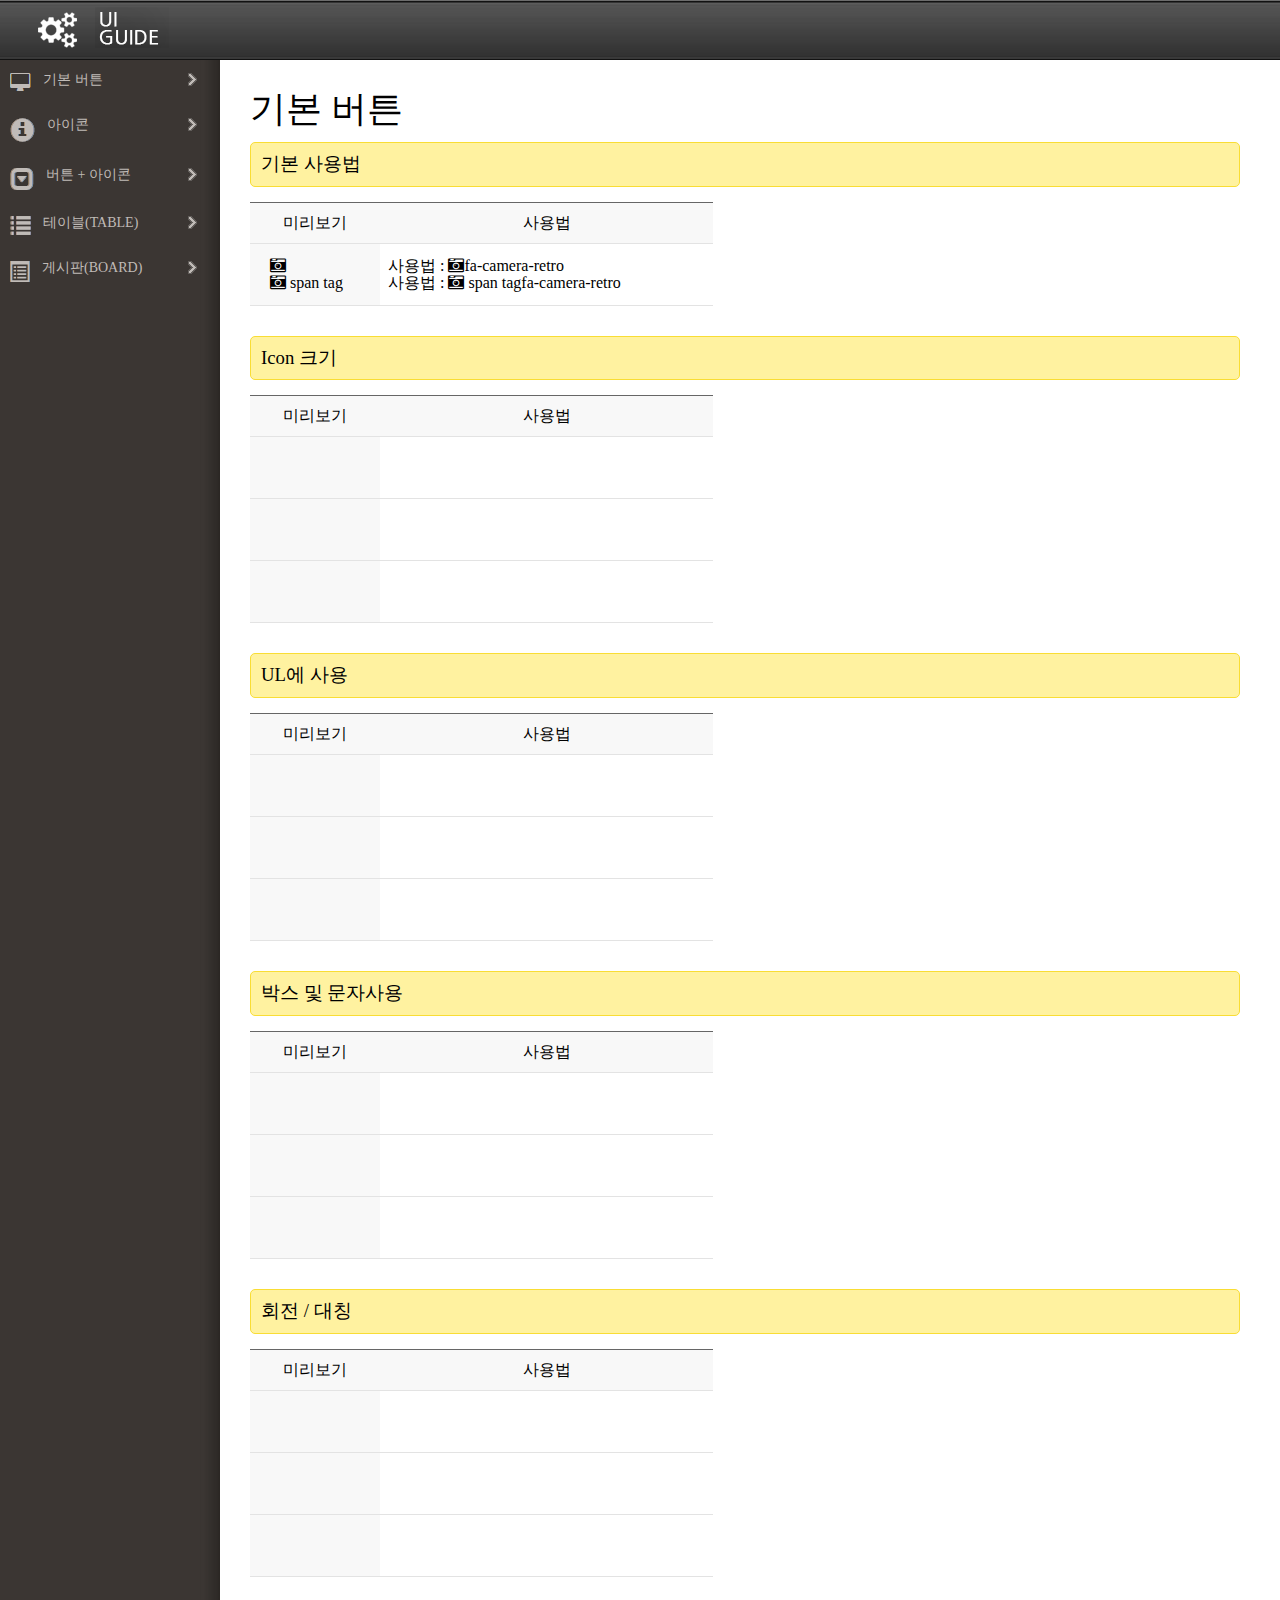
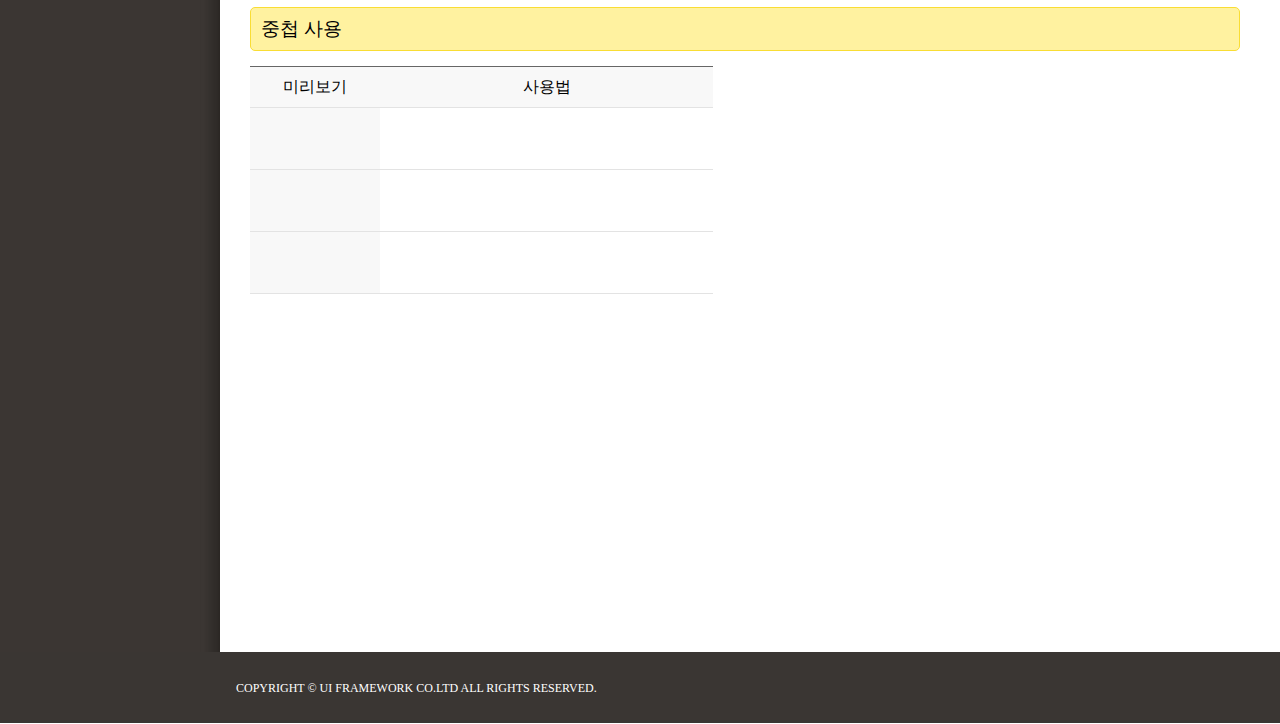
==== 20190103/icon.html @ 59a9c542 "3시간 째" ====
<!DOCTYPE html>
<html lang="en">
<head>
	<meta charset="UTF-8">
	<title>UI Guide</title>
	<link rel="stylesheet" href="./css/icon.css">          	
	<link rel="stylesheet" href="./css/font-awesome-4.7.0/css/font-awesome.css">                                  
</head>
<body>
	<div class="main-container">	
		<nav class="top-nav">
			<ul>
				<li class="logo"><img src="img/logo.png" alt="logo"></li>
				<li><img src="img/title.png" alt="title"></li>	
			</ul>
		</nav>
		<div class="container">
			<nav class="side-nav">
				<ul>
					<li>
						<div class="container">
							<div class="container">
								<div class="icon"><img src="./img/side-nav-1-icon.png" alt="icon"></div>
								<div class="btn-name">기본 버튼</div>
							</div>
							<div class="arrow-right"></div>
						</div>
					</li>
					<li>
						<div class="container">
							<div class="container">
								<div class="icon"><img src="./img/side-nav-2-icon.png" alt="icon"></div>
								<div class="btn-name">아이콘</div>
							</div>
							<div class="arrow-right"></div>
						</div>
					</li>
					<li>
						<div class="container">
							<div class="container">
								<div class="icon"><img src="./img/side-nav-3-icon.png" alt="icon"></div>
								<div class="btn-name">버튼 + 아이콘</div>
							</div>
							<div class="arrow-right"></div>
						</div>
					</li>
					<li>
						<div class="container">
							<div class="container">
								<div class="icon"><img src="./img/side-nav-4-icon.png" alt="icon"></div>
								<div class="btn-name">테이블(TABLE)</div>
							</div>
							<div class="arrow-right"></div>
						</div>
					</li>
					<li>
						<div class="container">
							<div class="container">
								<div class="icon"><img src="./img/side-nav-5-icon.png" alt="icon"></div>
								<div class="btn-name">게시판(BOARD)</div>
							</div>
							<div class="arrow-right"></div>
						</div>
					</li>
				</ul>
			</nav>
			<div>
				<article>
					<h2>기본 버튼</h2>
					<div class="list-container">
						<div class="sub-title">
							<h3>기본 사용법</h3>
						</div>
						<table>
							<tr>
								<th>미리보기</th>
								<th>사용법</th>
							</tr>
							<tr>
								<td>
									<i class="fa fa-camera-retro"></i> <br>
									<span class="fa fa-camera-retro"> span tag</span>
								</td>
								<td>
									사용법 : <code><i class="fa fa-camera-retro"></i></code>fa-camera-retro <br>
									사용법 : <code><span class="fa fa-camera-retro"> span tag</span></code>fa-camera-retro
								</td>
							</tr>
						</table>
					</div>
					<div class="list-container">
						<div class="sub-title">
							<h3>Icon 크기</h3>
						</div>
						<table>
							<tr>
								<th>미리보기</th>
								<th>사용법</th>
							</tr>
							<tr>
								<td></td>
								<td></td>
							</tr>
							<tr>
								<td></td>
								<td></td>
							</tr>
							<tr>
								<td></td>
								<td></td>
							</tr>
						</table>
					</div>
					<div class="list-container">
						<div class="sub-title">
							<h3>UL에 사용</h3>
						</div>
						<table>
							<tr>
								<th>미리보기</th>
								<th>사용법</th>
							</tr>
							<tr>
								<td></td>
								<td></td>
							</tr>
							<tr>
								<td></td>
								<td></td>
							</tr>
							<tr>
								<td></td>
								<td></td>
							</tr>
						</table>
					</div>
					<div class="list-container">
						<div class="sub-title">
							<h3>박스 및 문자사용</h3>
						</div>
						<table>
							<tr>
								<th>미리보기</th>
								<th>사용법</th>
							</tr>
							<tr>
								<td></td>
								<td></td>
							</tr>
							<tr>
								<td></td>
								<td></td>
							</tr>
							<tr>
								<td></td>
								<td></td>
							</tr>
						</table>
					</div>
					<div class="list-container">
						<div class="sub-title">
							<h3>회전 / 대칭</h3>
						</div>
						<table>
							<tr>
								<th>미리보기</th>
								<th>사용법</th>
							</tr>
							<tr>
								<td></td>
								<td></td>
							</tr>
							<tr>
								<td></td>
								<td></td>
							</tr>
							<tr>
								<td></td>
								<td></td>
							</tr>
						</table>
					</div>
					<div class="list-container">
						<div class="sub-title">
							<h3>중첩 사용</h3>
						</div>
						<table>
							<tr>
								<th>미리보기</th>
								<th>사용법</th>
							</tr>
							<tr>
								<td></td>
								<td></td>
							</tr>
							<tr>
								<td></td>
								<td></td>
							</tr>
							<tr>
								<td></td>
								<td></td>
							</tr>
						</table>
					</div>
				</article>
			</div>
		</div>
		<footer>
			<p>COPYRIGHT © UI FRAMEWORK CO.LTD ALL RIGHTS RESERVED.</p>
		</footer>
	</div>
</body>
</html>
---- 20190103/css/icon.css ----
/* layout */
*{margin:0;padding:0;}
body{line-height: 1;overflow-x: hidden;}
ul, li{list-style: none;}
a{text-decoration: none;color:inherit;}
th,strong,h1,h2,h3,h4,h5,h6{font-weight:100}
th,td{border-left:none;border-right: none;border-bottom: #e3e3e3 solid 1px;}
th{padding:12px 20px;}
td{height:61px;}
table{border-collapse: collapse;}
button,input{
	border:none;	
}

.top-nav{color:white;width:100vw;height:60px;background: url(../img/img-background.jpg) no-repeat center / cover}
.top-nav li{display: inline-flex;}
.logo{margin: 12px 14px 12px 38px;width:39px;height:36px;}

.side-nav{width:220px;height:2192px;color:#c0bbb7;font-size:14px;background: url(../img/side-nav.jpg) no-repeat center / cover;}
.side-nav li{border-image: url(../img/side-nav.jpg);border-top:3px solid transparent; font-size:14px;padding:10px 23px 10px 10px; }
.side-nav li>.container{justify-content: space-between;}
.btn-name{padding-left: 12px;}
.icon{width: auto;}
.arrow-right{background: url(../img/angle-right.png);width: 9px;height:13px;}
.btn-name{}


.container{display: flex;}
.list-container{margin-bottom: 15px;padding-top: 15px;}
article{width:990px; padding:31px 0 221px 30px;}
article>h2{ font-size:36px; } 
.sub-title{ border: #f9dd34 1px solid; border-radius: 5px; padding: 12px 0 12px 10px; background: #fff2a0; margin-bottom: 15px}
table{border-top:#666 1px solid;}
th{background: #f8f8f8;}
table tr td:nth-child(1){background: #f8f8f8;padding-left: 20px; width: 110px}
table tr td:nth-child(n+2){width:325px;padding-left: 8px;}
table tr td .button{
	padding:10px;
	border-radius: 5px
}
table tr td:nth-child(3) .button{
	padding-top:5px;
	padding-bottom :5px;
}
table tr td:nth-child(4).button{
	padding-top:15px;
	padding-bottom:15px;
}
.list-container:nth-child(2) .button{ background: #f7f7f7; }
.list-container:nth-child(3) .button{ background: #ffea00; }
.list-container:nth-child(4) .button{ background: #493334;color:white; }
.list-container:nth-child(5) .button{ background: #ff5b49;color:white; }
.list-container:nth-child(6) .button{ background: #0dc5b9;color:white; }
.list-container:nth-child(7) .button{ background: #4aaded;color:white; }
footer{background: url(../img/footer-background.png) no-repeat center / cover;color:white;font-size:12px; height:71px; width: 100vw;}
footer>p{padding: 30px 0 30px 236px;}
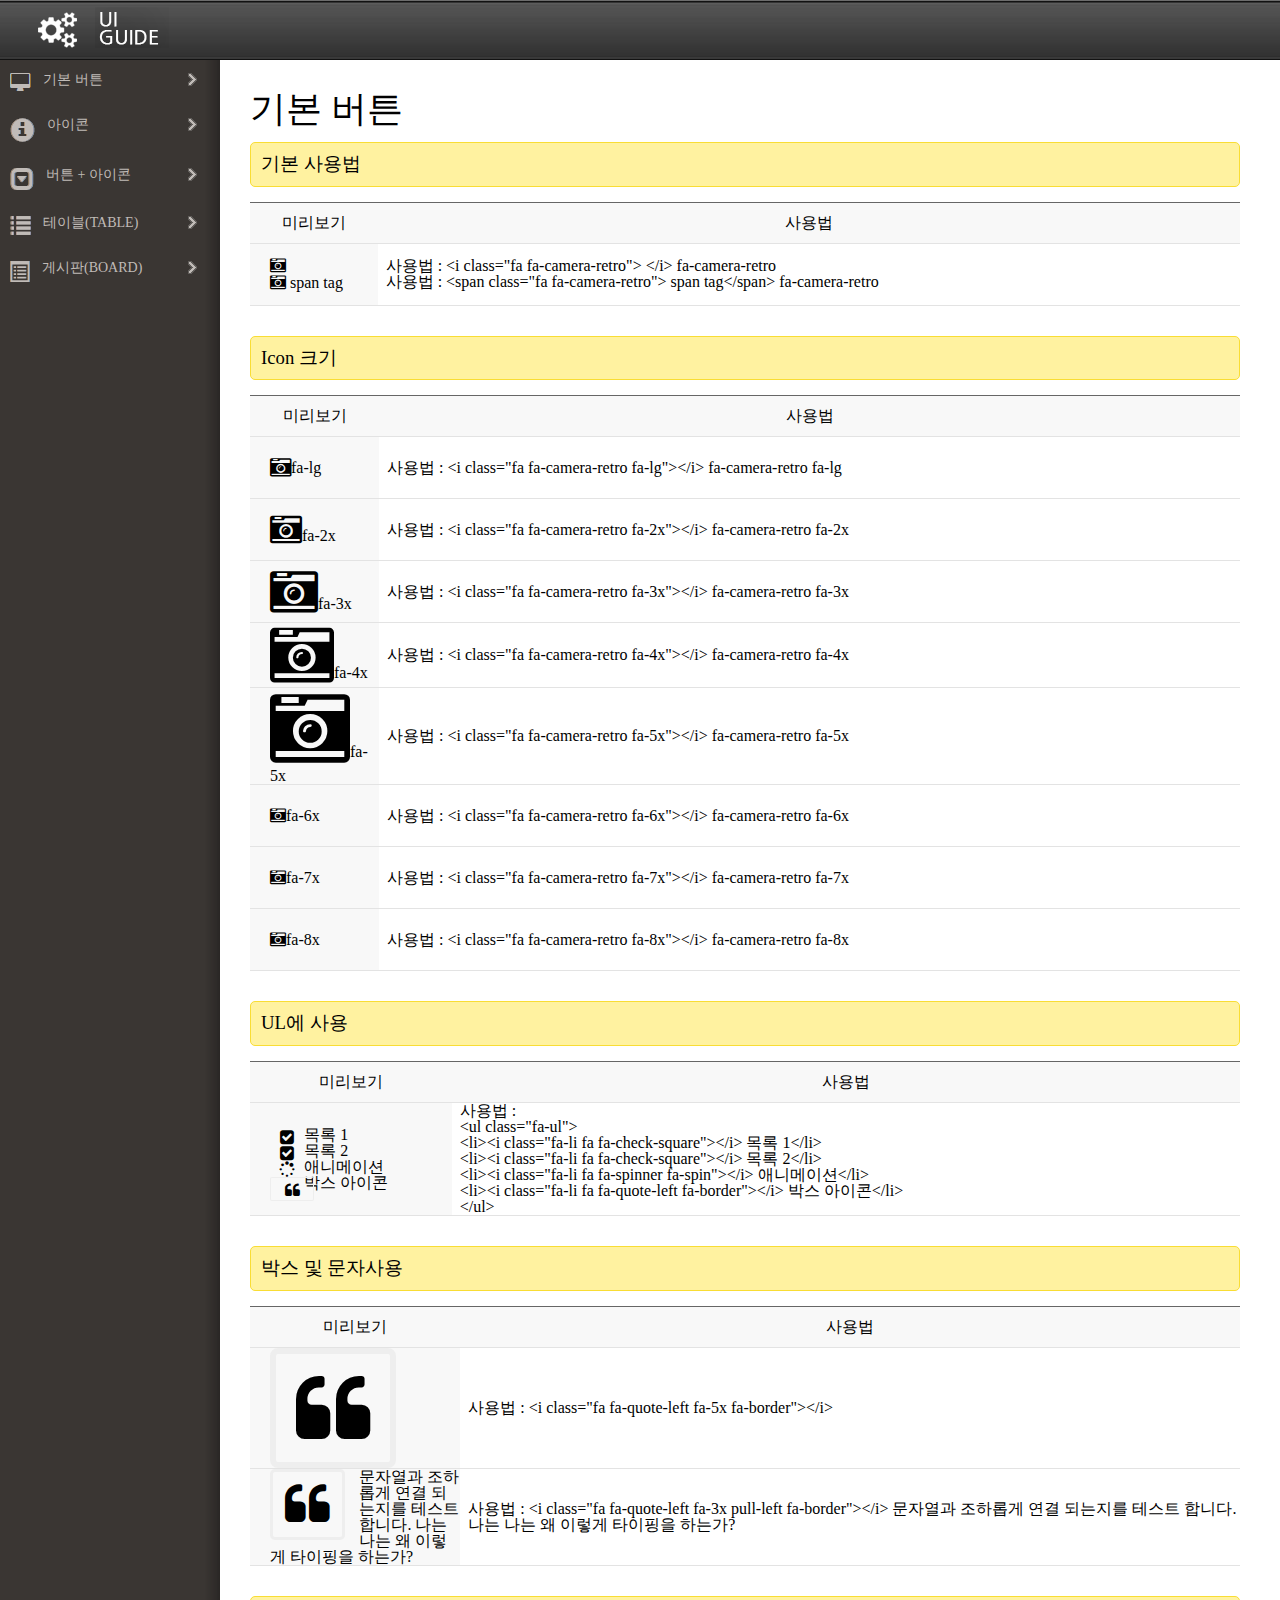
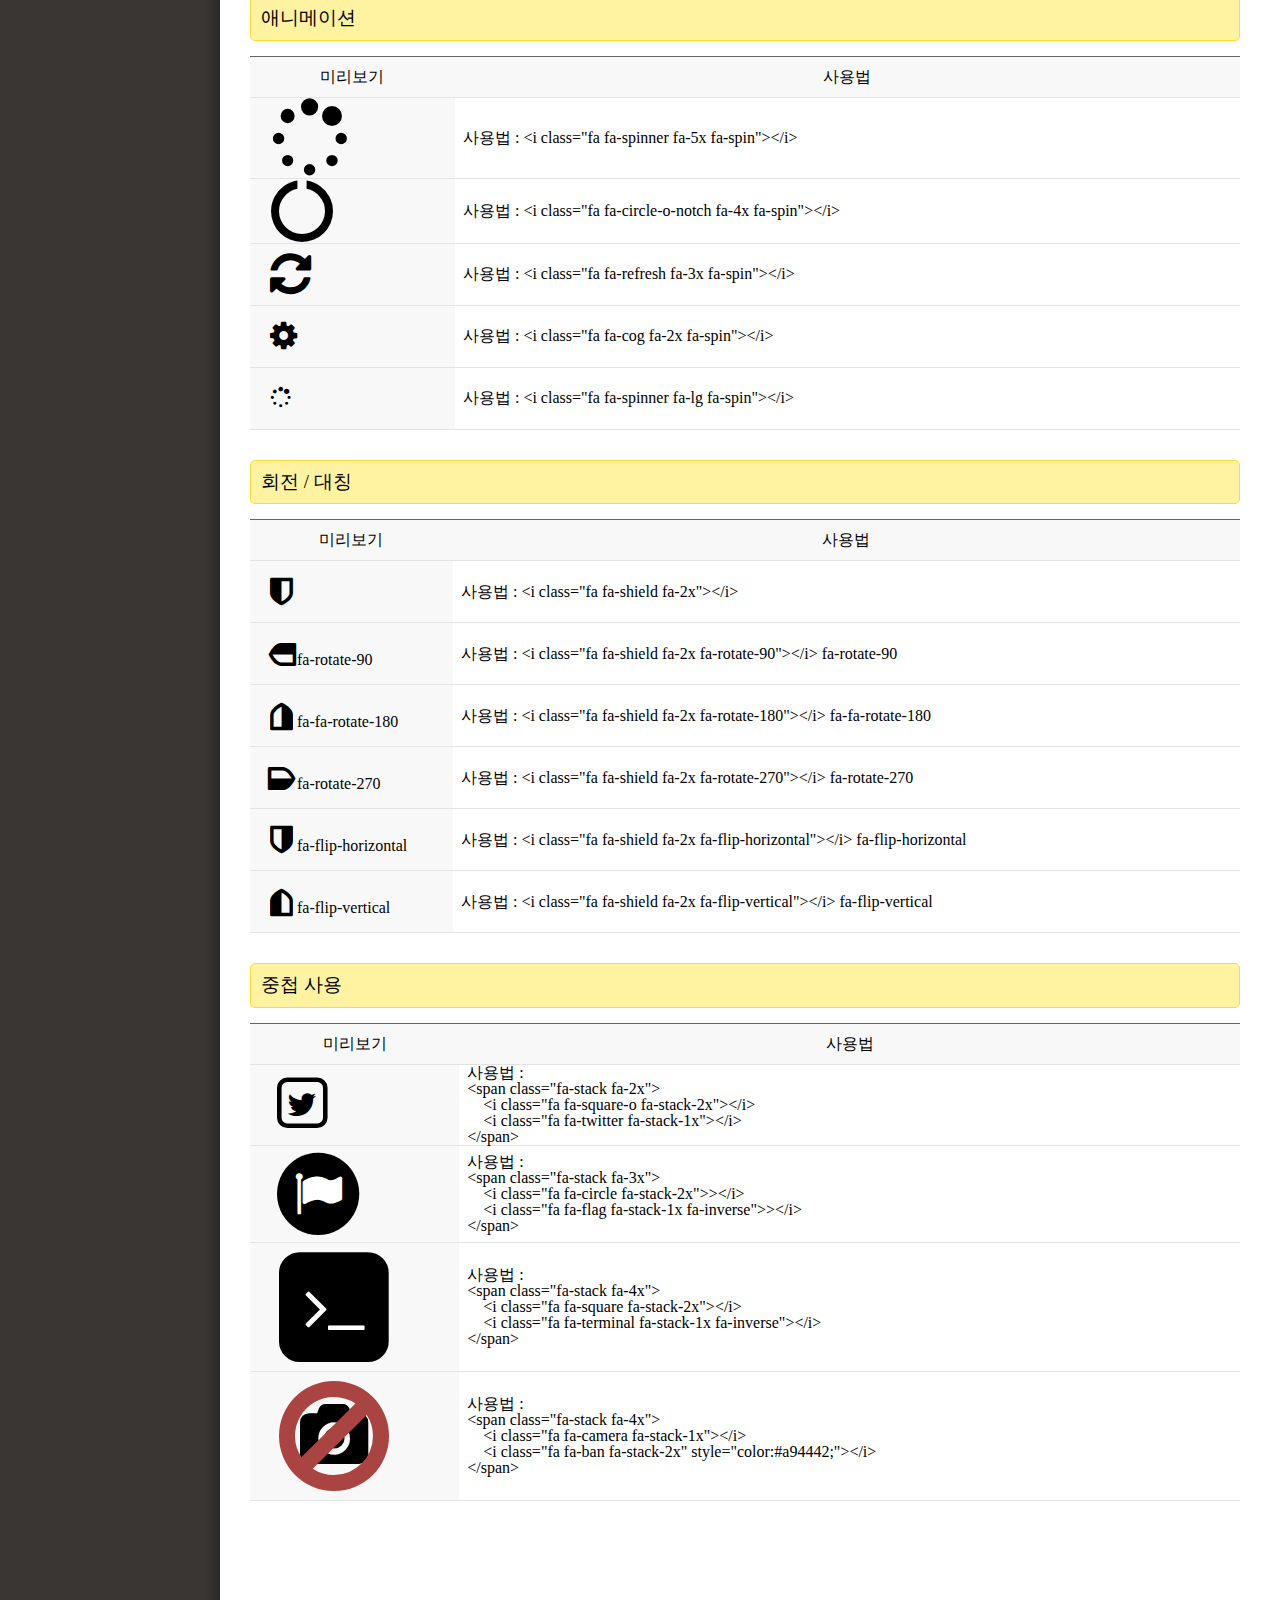
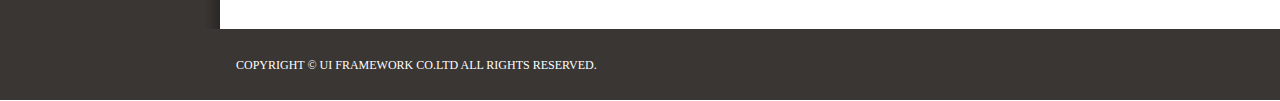
==== commit f5a90156: "icon.html 완료" ====
--- a/20190103/icon.html
+++ b/20190103/icon.html
@@ -82,8 +82,8 @@
 									<span class="fa fa-camera-retro"> span tag</span>
 								</td>
 								<td>
-									사용법 : <code><i class="fa fa-camera-retro"></i></code>fa-camera-retro <br>
-									사용법 : <code><span class="fa fa-camera-retro"> span tag</span></code>fa-camera-retro
+									사용법 : &lt;i class="fa fa-camera-retro"&gt; &lt;/i&gt; fa-camera-retro <br>
+									사용법 : &lt;span class="fa fa-camera-retro"&gt; span tag&lt;/span&gt; fa-camera-retro
 								</td>
 							</tr>
 						</table>
@@ -97,41 +97,92 @@
 								<th>미리보기</th>
 								<th>사용법</th>
 							</tr>
-							<tr>
-								<td></td>
-								<td></td>
-							</tr>
-							<tr>
-								<td></td>
-								<td></td>
-							</tr>
-							<tr>
-								<td></td>
-								<td></td>
-							</tr>
-						</table>
-					</div>
-					<div class="list-container">
-						<div class="sub-title">
-							<h3>UL에 사용</h3>
-						</div>
-						<table>
-							<tr>
-								<th>미리보기</th>
-								<th>사용법</th>
-							</tr>
-							<tr>
-								<td></td>
-								<td></td>
-							</tr>
-							<tr>
-								<td></td>
-								<td></td>
-							</tr>
-							<tr>
-								<td></td>
-								<td></td>
-							</tr>
+
+							<tr>
+								<td><i class="fa fa-camera-retro fa-lg"></i>fa-lg</td>
+								<td>
+									사용법 : &lt;i class="fa fa-camera-retro fa-lg"&gt;&lt;/i&gt; fa-camera-retro fa-lg
+								</td>
+							</tr>
+
+							<tr>
+								<td><i class="fa fa-camera-retro fa-2x"></i>fa-2x</td>
+								<td>
+									사용법 : &lt;i class="fa fa-camera-retro fa-2x"&gt;&lt;/i&gt; fa-camera-retro fa-2x
+								</td>
+							</tr>
+
+							<tr>
+								<td><i class="fa fa-camera-retro fa-3x"></i>fa-3x</td>
+								<td>
+									사용법 : &lt;i class="fa fa-camera-retro fa-3x"&gt;&lt;/i&gt; fa-camera-retro fa-3x
+								</td>
+							</tr>
+
+							<tr>
+								<td><i class="fa fa-camera-retro fa-4x"></i>fa-4x</td>
+								<td>
+									사용법 : &lt;i class="fa fa-camera-retro fa-4x"&gt;&lt;/i&gt; fa-camera-retro fa-4x
+								</td>
+							</tr>
+
+							<tr>
+								<td><i class="fa fa-camera-retro fa-5x"></i>fa-5x</td>
+								<td>
+									사용법 : &lt;i class="fa fa-camera-retro fa-5x"&gt;&lt;/i&gt; fa-camera-retro fa-5x
+								</td>
+							</tr>
+
+							<tr>
+								<td><i class="fa fa-camera-retro fa-6x"></i>fa-6x</td>
+								<td>
+									사용법 : &lt;i class="fa fa-camera-retro fa-6x"&gt;&lt;/i&gt; fa-camera-retro fa-6x
+								</td>
+							</tr>
+
+							<tr>
+								<td><i class="fa fa-camera-retro fa-7x"></i>fa-7x</td>
+								<td>
+									사용법 : &lt;i class="fa fa-camera-retro fa-7x"&gt;&lt;/i&gt; fa-camera-retro fa-7x
+								</td>
+							</tr>
+
+							<tr>
+								<td><i class="fa fa-camera-retro fa-8x"></i>fa-8x</td>
+								<td>
+									사용법 : &lt;i class="fa fa-camera-retro fa-8x"&gt;&lt;/i&gt; fa-camera-retro fa-8x
+								</td>
+							</tr>
+						</tr>
+					</table>
+				</div>
+				<div class="list-container">
+					<div class="sub-title">
+						<h3>UL에 사용</h3>
+					</div>
+					<table>
+						<tr>
+							<th>미리보기</th>
+							<th>사용법</th>
+						</tr>
+						<tr>
+							<td>
+								<ul class="fa-ul">
+									<li><i class="fa-li fa fa-check-square"></i> 목록 1</li>
+									<li><i class="fa-li fa fa-check-square"></i> 목록 2</li>
+									<li><i class="fa-li fa fa-spinner fa-spin"></i> 애니메이션</li>
+									<li><i class="fa-li fa fa-quote-left fa-border"></i> 박스 아이콘</li>
+								</ul></td>
+								<td>
+									사용법 : <br>
+									&lt;ul class="fa-ul"&gt;<br>
+									&lt;li&gt;&lt;i class="fa-li fa fa-check-square"&gt;&lt;/i&gt; 목록 1&lt;/li&gt;<br>
+									&lt;li&gt;&lt;i class="fa-li fa fa-check-square"&gt;&lt;/i&gt; 목록 2&lt;/li&gt;<br>
+									&lt;li&gt;&lt;i class="fa-li fa fa-spinner fa-spin"&gt;&lt;/i&gt; 애니메이션&lt;/li&gt;<br>
+									&lt;li&gt;&lt;i class="fa-li fa fa-quote-left fa-border"&gt;&lt;/i&gt; 박스 아이콘&lt;/li&gt;<br>
+									&lt;/ul&gt;
+								</td>
+							</tr>			
 						</table>
 					</div>
 					<div class="list-container">
@@ -144,16 +195,75 @@
 								<th>사용법</th>
 							</tr>
 							<tr>
-								<td></td>
-								<td></td>
-							</tr>
-							<tr>
-								<td></td>
-								<td></td>
-							</tr>
-							<tr>
-								<td></td>
-								<td></td>
+								<td>
+									<i class="fa fa-quote-left fa-5x fa-border"></i>
+								</td>
+								<td>
+									사용법 : &lt;i class="fa fa-quote-left fa-5x fa-border"&gt;&lt;/i&gt;
+								</td>
+							</tr>
+							<tr>
+								<td>
+									<i class="fa fa-quote-left fa-3x pull-left fa-border"></i>문자열과 조하롭게 연결 되는지를 테스트 합니다. 나는 나는 왜 이렇게 타이핑을 하는가?
+								</td>
+								<td>
+									사용법 : &lt;i class="fa fa-quote-left fa-3x pull-left fa-border"&gt;&lt;/i&gt; 문자열과 조하롭게 연결 되는지를 테스트 합니다. 나는 나는 왜 이렇게 타이핑을 하는가?
+								</td>
+							</tr>
+						</table>
+					</div>
+					<div class="list-container">
+						<div class="sub-title">
+							<h3>애니메이션</h3>
+						</div>
+						<table>
+							<tr>
+								<th>미리보기</th>
+								<th>사용법</th>
+							</tr>
+							<tr>
+								<td>
+									<i class="fa fa-spinner fa-5x fa-spin"></i>
+								</td>
+								<td>
+									사용법 : &lt;i class="fa fa-spinner fa-5x fa-spin"&gt;&lt;/i&gt;
+								</td>
+							</tr>
+
+							<tr>
+								<td>
+									<i class="fa fa-circle-o-notch fa-4x fa-spin"></i>
+								</td>
+								<td>
+									사용법 : &lt;i class="fa fa-circle-o-notch fa-4x fa-spin"&gt;&lt;/i&gt;
+								</td>
+							</tr>
+
+							<tr>
+								<td>
+									<i class="fa fa-refresh fa-3x fa-spin"></i>
+								</td>
+								<td>
+									사용법 : &lt;i class="fa fa-refresh fa-3x fa-spin"&gt;&lt;/i&gt;
+								</td>
+							</tr>
+
+							<tr>
+								<td>
+									<i class="fa fa-cog fa-2x fa-spin"></i>
+								</td>
+								<td>
+									사용법 : &lt;i class="fa fa-cog fa-2x fa-spin"&gt;&lt;/i&gt;
+								</td>
+							</tr>
+
+							<tr>
+								<td>
+									<i class="fa fa-spinner fa-lg fa-spin"></i>
+								</td>
+								<td>
+									사용법 : &lt;i class="fa fa-spinner fa-lg fa-spin"&gt;&lt;/i&gt;
+								</td>
 							</tr>
 						</table>
 					</div>
@@ -166,17 +276,39 @@
 								<th>미리보기</th>
 								<th>사용법</th>
 							</tr>
-							<tr>
-								<td></td>
-								<td></td>
-							</tr>
-							<tr>
-								<td></td>
-								<td></td>
-							</tr>
-							<tr>
-								<td></td>
-								<td></td>
+
+							<tr>
+								<td>
+									<i class="fa fa-shield fa-2x"></i>
+								</td>
+								<td>
+									사용법 : &lt;i class="fa fa-shield fa-2x"&gt;&lt;/i&gt;
+								</td>
+							</tr>
+							<tr>
+								<td><i class="fa fa-shield fa-2x fa-rotate-90"></i> fa-rotate-90</td>
+								<td>사용법 : &lt;i class="fa fa-shield fa-2x fa-rotate-90"&gt;&lt;/i&gt; fa-rotate-90
+								</td>
+							</tr>
+							<tr>
+								<td><i class="fa fa-shield fa-2x fa-rotate-180"></i> fa-fa-rotate-180</td>
+								<td>사용법 : &lt;i class="fa fa-shield fa-2x fa-rotate-180"&gt;&lt;/i&gt; fa-fa-rotate-180
+								</td>
+							</tr>
+							<tr>
+								<td><i class="fa fa-shield fa-2x fa-rotate-270"></i> fa-rotate-270</td>
+								<td>사용법 : &lt;i class="fa fa-shield fa-2x fa-rotate-270"&gt;&lt;/i&gt; fa-rotate-270
+								</td>
+							</tr>
+							<tr>
+								<td><i class="fa fa-shield fa-2x fa-flip-horizontal"></i> fa-flip-horizontal</td>
+								<td>사용법 : &lt;i class="fa fa-shield fa-2x fa-flip-horizontal"&gt;&lt;/i&gt; fa-flip-horizontal
+								</td>
+							</tr>
+							<tr>
+								<td><i class="fa fa-shield fa-2x fa-flip-vertical"></i> fa-flip-vertical</td>
+								<td>사용법 : &lt;i class="fa fa-shield fa-2x fa-flip-vertical"&gt;&lt;/i&gt; fa-flip-vertical
+								</td>
 							</tr>
 						</table>
 					</div>
@@ -190,16 +322,67 @@
 								<th>사용법</th>
 							</tr>
 							<tr>
-								<td></td>
-								<td></td>
-							</tr>
-							<tr>
-								<td></td>
-								<td></td>
-							</tr>
-							<tr>
-								<td></td>
-								<td></td>
+								<td> 
+									<span class="fa-stack fa-2x">
+										<i class="fa fa-square-o fa-stack-2x"></i>
+										<i class="fa fa-twitter fa-stack-1x"></i>
+									</span>
+								</td>
+								<td> 
+									사용법 : <br>
+									&lt;span class="fa-stack fa-2x"&gt;<br>
+										&emsp;&lt;i class="fa fa-square-o fa-stack-2x"&gt;&lt;/i&gt;<br>
+										&emsp;&lt;i class="fa fa-twitter fa-stack-1x"&gt;&lt;/i&gt;<br>
+									&lt;/span&gt;<br>
+								</td>
+							</tr>
+
+							<tr>
+								<td> 
+									<span class="fa-stack fa-3x">
+										<i class="fa fa-circle fa-stack-2x"></i>
+										<i class="fa fa-flag fa-stack-1x fa-inverse"></i>
+									</span>
+								</td>
+								<td> 
+									사용법 : <br>
+									&lt;span class="fa-stack fa-3x"&gt;<br>
+										&emsp;&lt;i class="fa fa-circle fa-stack-2x">&gt;&lt;/i&gt;<br>
+										&emsp;&lt;i class="fa fa-flag fa-stack-1x fa-inverse">&gt;&lt;/i&gt;<br>
+									&lt;/span&gt;<br>
+								</td>
+							</tr>
+
+							<tr>
+								<td> 
+									<span class="fa-stack fa-4x">
+										<i class="fa fa-square fa-stack-2x"></i>
+										<i class="fa fa-terminal fa-stack-1x fa-inverse"></i>
+									</span>
+								</td>
+								<td> 
+									사용법 : <br>
+									&lt;span class="fa-stack fa-4x"&gt;<br>
+										&emsp;&lt;i class="fa fa-square fa-stack-2x"&gt;&lt;/i&gt;<br>
+										&emsp;&lt;i class="fa fa-terminal fa-stack-1x fa-inverse"&gt;&lt;/i&gt;<br>
+									&lt;/span&gt;<br>
+								</td>
+							</tr>
+
+							<tr>
+								<td> 
+									<span class="fa-stack fa-4x">
+										<i class="fa fa-camera fa-stack-1x"></i>
+										<i class="fa fa-ban fa-stack-2x" style="color:#a94442;"></i>
+									</span>
+								</td>
+								<td> 
+									사용법 : <br>
+									&lt;span class="fa-stack fa-4x"&gt;<br>
+										&emsp;&lt;i class="fa fa-camera fa-stack-1x"&gt;&lt;/i&gt;<br>
+										&emsp;&lt;i class="fa fa-ban fa-stack-2x" style="color:#a94442;"&gt;&lt;/i&gt;<br>
+									&lt;/span&gt;<br>
+								</td>
 							</tr>
 						</table>
 					</div>
--- a/20190103/css/icon.css
+++ b/20190103/css/icon.css
@@ -16,7 +16,7 @@
 .top-nav li{display: inline-flex;}
 .logo{margin: 12px 14px 12px 38px;width:39px;height:36px;}
 
-.side-nav{width:220px;height:2192px;color:#c0bbb7;font-size:14px;background: url(../img/side-nav.jpg) no-repeat center / cover;}
+.side-nav{width:220px;height:3169px;color:#c0bbb7;font-size:14px;background: url(../img/icon-html-side-nav-bg.png) no-repeat center / cover;}
 .side-nav li{border-image: url(../img/side-nav.jpg);border-top:3px solid transparent; font-size:14px;padding:10px 23px 10px 10px; }
 .side-nav li>.container{justify-content: space-between;}
 .btn-name{padding-left: 12px;}
@@ -27,30 +27,13 @@
 
 .container{display: flex;}
 .list-container{margin-bottom: 15px;padding-top: 15px;}
-article{width:990px; padding:31px 0 221px 30px;}
+article{width:990px;padding: 31px 0 54px 30px;}
 article>h2{ font-size:36px; } 
 .sub-title{ border: #f9dd34 1px solid; border-radius: 5px; padding: 12px 0 12px 10px; background: #fff2a0; margin-bottom: 15px}
 table{border-top:#666 1px solid;}
 th{background: #f8f8f8;}
-table tr td:nth-child(1){background: #f8f8f8;padding-left: 20px; width: 110px}
-table tr td:nth-child(n+2){width:325px;padding-left: 8px;}
-table tr td .button{
-	padding:10px;
-	border-radius: 5px
-}
-table tr td:nth-child(3) .button{
-	padding-top:5px;
-	padding-bottom :5px;
-}
-table tr td:nth-child(4).button{
-	padding-top:15px;
-	padding-bottom:15px;
-}
-.list-container:nth-child(2) .button{ background: #f7f7f7; }
-.list-container:nth-child(3) .button{ background: #ffea00; }
-.list-container:nth-child(4) .button{ background: #493334;color:white; }
-.list-container:nth-child(5) .button{ background: #ff5b49;color:white; }
-.list-container:nth-child(6) .button{ background: #0dc5b9;color:white; }
-.list-container:nth-child(7) .button{ background: #4aaded;color:white; }
+table td:nth-child(1){background: #f8f8f8;padding-left: 20px; width: 110px}
+.list-container:nth-child(n+4) table td:nth-child(1){width: 200px}
+table td:nth-child(2){width:880px;padding-left: 8px;}
 footer{background: url(../img/footer-background.png) no-repeat center / cover;color:white;font-size:12px; height:71px; width: 100vw;}
 footer>p{padding: 30px 0 30px 236px;}